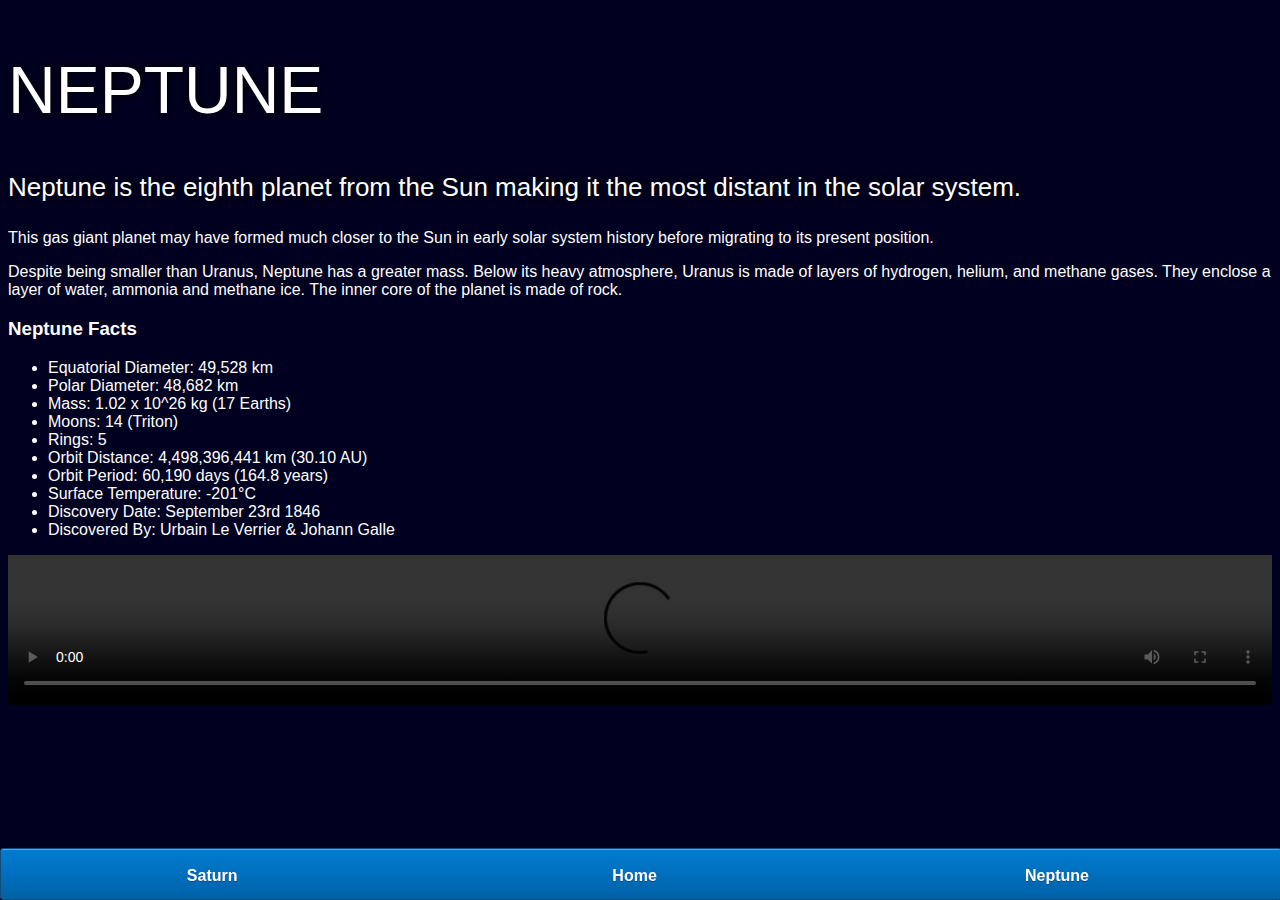
==== neptune.html @ f09529a7 "Add files via upload" ====
<!DOCTYPE html>
<html>
    <head>
        <title>Solar System</title>
        <link rel="stylesheet" href="style-pages.css" />
    </head>
    <body>
        <div id="main">
        <div id="content">
            <h1>Neptune</h1>
                <p class="intro">
                    Neptune is the eighth planet from the Sun making it the most distant in the solar system. 
                </p>             
                <p>
                    This gas giant planet may have formed much closer to the Sun in early solar system history before migrating to its present position.</p>

                <p>Despite being smaller than Uranus, Neptune has a greater mass. Below its heavy atmosphere, Uranus is made of layers of hydrogen, helium, and methane gases. They enclose a layer of water, ammonia and methane ice. The inner core of the planet is made of rock.</p>

                <h3>Neptune Facts</h3>
                <ul>
                    <li>Equatorial Diameter:	49,528 km</li>
                    <li>Polar Diameter:	48,682 km</li>
                    <li>Mass:	1.02 x 10^26 kg (17 Earths)</li>
                    <li>Moons:	14 (Triton)</li>
                    <li>Rings:	5</li>
                    <li>Orbit Distance:	4,498,396,441 km (30.10 AU)</li>
                    <li>Orbit Period:	60,190 days (164.8 years)</li>
                    <li>Surface Temperature:	-201&deg;C</li>
                    <li>Discovery Date:	September 23rd 1846</li>
                    <li>Discovered By:	Urbain Le Verrier & Johann Galle</li>
                </ul>

                <video id="video" controls>
                    <source src="videos/neptune-video.mp4" type="video/mp4">
                </video>

                </div>

                <div id="tabs-bottom">
                    <a href="saturn.html">Saturn</a>
                    <a href="index.html">Home</a>
                    <a href="neptune.html">Neptune</a>
                </div>
    </body>
</html>
---- style-pages.css ----
body{
    margin:0;
    padding: 0;
    width: 100%;
    background-color: #000020;
    font-family: sans-serif;
    background-image: url('images/earth-sunrise.jpg');
    background-repeat: no-repeat;
    background-size: 100%;
    color:#ffffff;
}

h1{
    font-weight: 100;
    font-size: 66px;
    text-shadow: 0 0 10px #000000;
    text-transform: uppercase;
}

p.intro{
    font-size: 26px;
    font-weight: 200;
    text-shadow: 0 0 10px #000000;
}

#content{
    margin-bottom: 50px;
    padding: 8px;
}

#video{
    width: 100%;
}

/*========================== BOTTOM TABS ==========================*/

#tabs-bottom{
    position: fixed;
    bottom: 0;
    left: 0;
    z-index: 500;
    display: inline-block;
    width: 100%;
    height: 50px;

    box-shadow: inset 0px 1px 0px 0px #54a3f7;
    background : linear-gradient(#007cd1,#0061a7);
    border-radius: 3px;
    border:1px solid #124d77;
}

#tabs-bottom a{
    float: left;
    display: block;
    width: 33%;
    height: 35px;
    font-weight: 700;
    color:white;
    text-align: center;
    text-decoration: none;
    text-shadow: 0px 1px 0px #154682;
    padding-top: 18px;
}
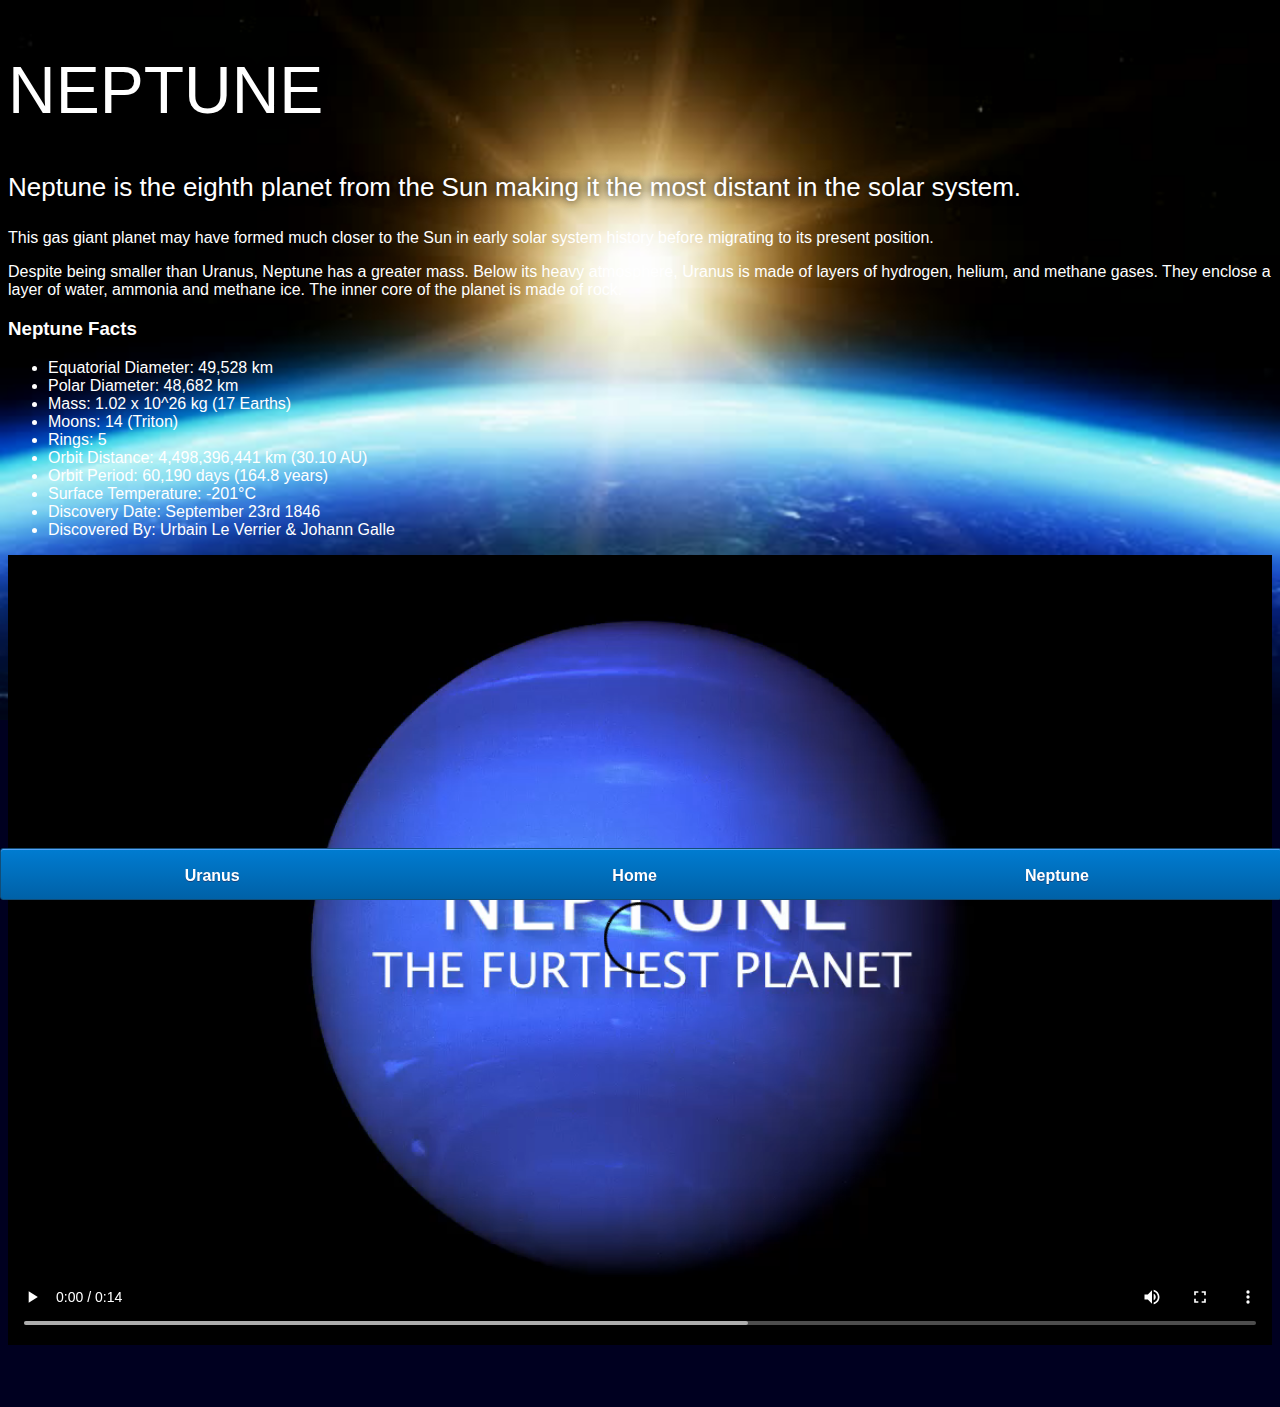
==== commit b9740838: "Add files via upload" ====
--- a/neptune.html
+++ b/neptune.html
@@ -37,7 +37,7 @@
                 </div>
 
                 <div id="tabs-bottom">
-                    <a href="saturn.html">Saturn</a>
+                    <a href="uranus.html">Uranus</a>
                     <a href="index.html">Home</a>
                     <a href="neptune.html">Neptune</a>
                 </div>
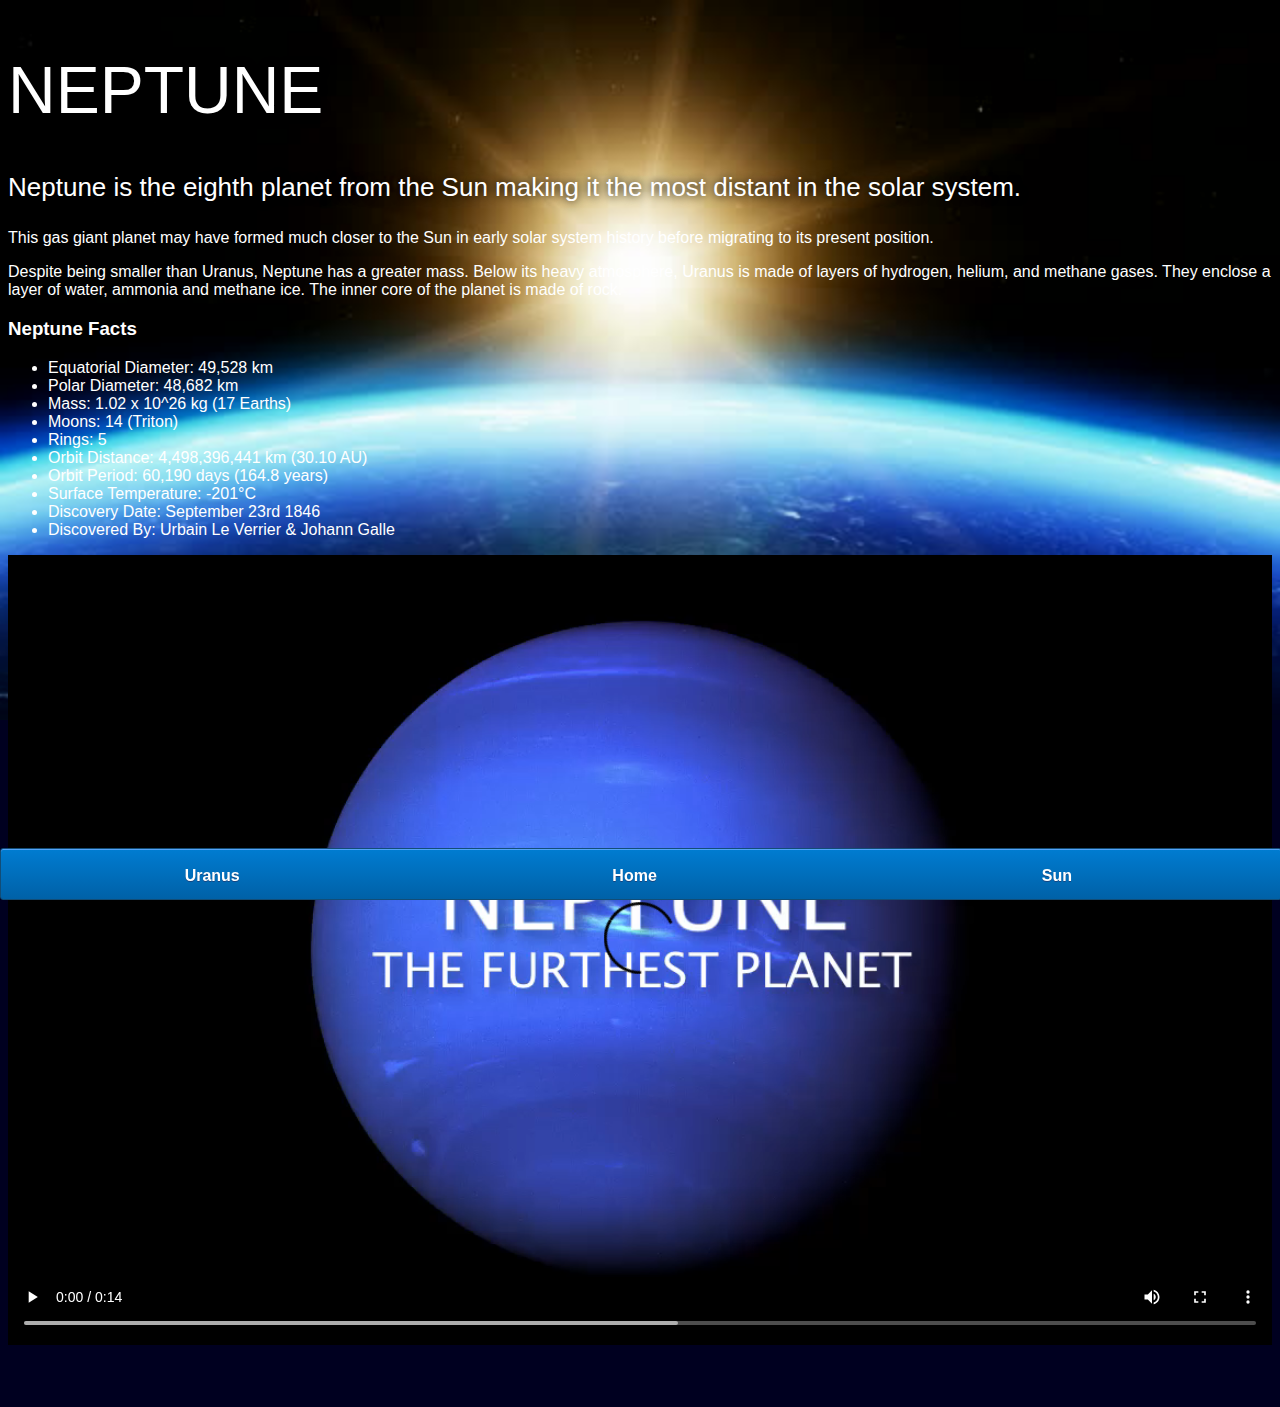
==== commit 0f3ad9aa: "Add files via upload" ====
--- a/neptune.html
+++ b/neptune.html
@@ -39,7 +39,7 @@
                 <div id="tabs-bottom">
                     <a href="uranus.html">Uranus</a>
                     <a href="index.html">Home</a>
-                    <a href="neptune.html">Neptune</a>
+                    <a href="sun.html">Sun</a>
                 </div>
     </body>
 </html>    